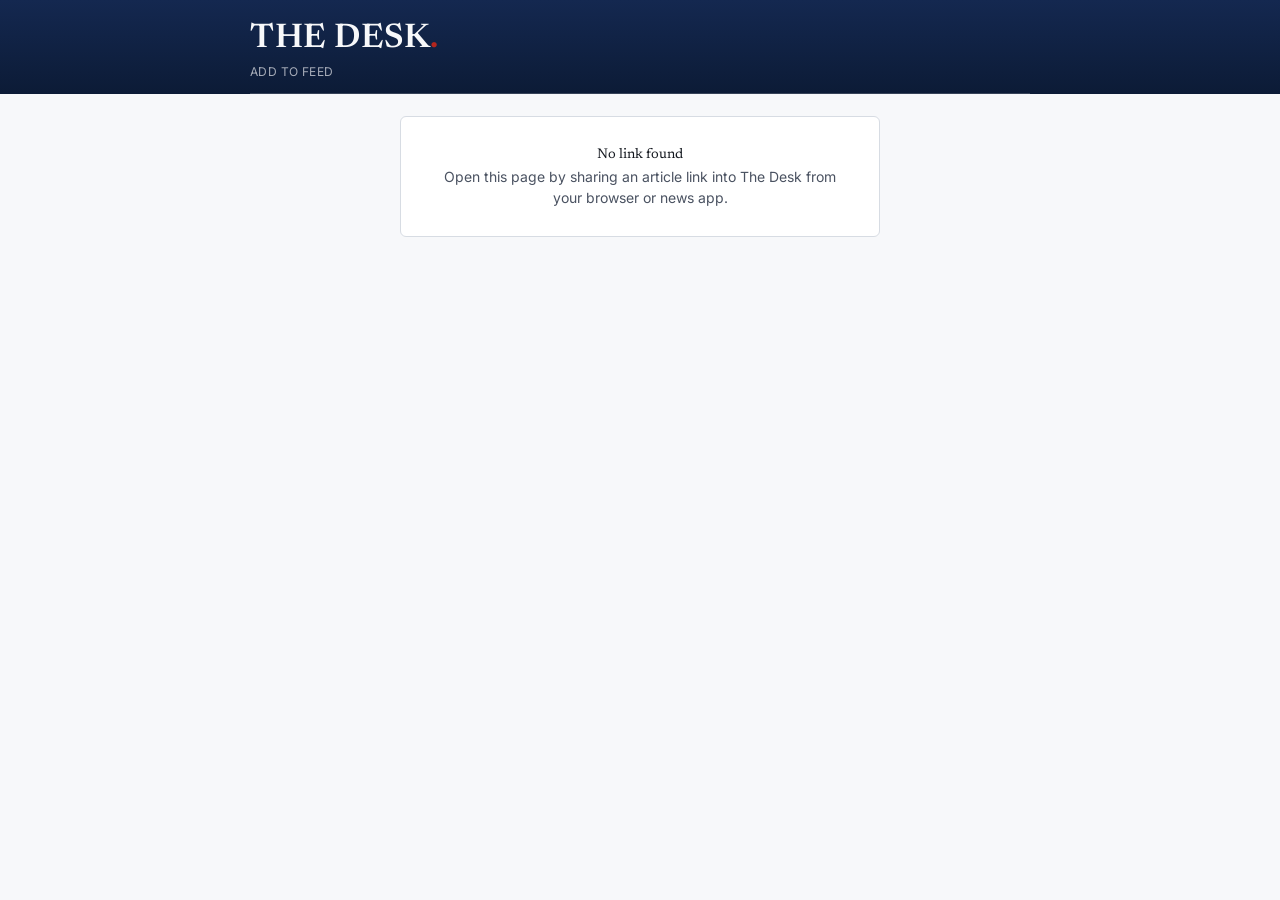
==== share-target.html @ 2bec9989 "desk" ====
<!doctype html>
<html lang="en">
<head>
<meta charset="UTF-8" />
<meta name="viewport" content="width=device-width, initial-scale=1, viewport-fit=cover" />
<title>Add to The Desk</title>
<meta name="theme-color" content="#142850" />
<link rel="manifest" href="manifest.json" />
<link rel="icon" href="icon-192.png" />
<link rel="apple-touch-icon" href="icon-192.png" />

<link rel="preconnect" href="https://fonts.googleapis.com">
<link rel="preconnect" href="https://fonts.gstatic.com" crossorigin>
<link href="https://fonts.googleapis.com/css2?family=Newsreader:ital,opsz,wght@0,6..72,400;0,6..72,600;0,6..72,700&family=Inter:wght@400;500;600;700&family=Noto+Serif+Devanagari:wght@400;600;700&family=Noto+Sans+Devanagari:wght@400;500;600&display=swap" rel="stylesheet">

<link rel="stylesheet" href="styles.css" />
</head>
<body>

<header class="masthead">
  <div class="masthead-top">
    <h1 class="masthead-name"><a href="index.html">THE DESK<span class="mark">.</span></a></h1>
  </div>
  <div class="dateline"><span>Add to feed</span><span></span></div>
</header>

<main class="share-main" id="shareRoot"></main>

<script src="config.js"></script>
<script src="share.js"></script>
</body>
</html>
---- styles.css ----
/* ============================================================
   DESIGN TOKENS
   ============================================================ */
:root {
  --ink:        #14181F;   /* primary text */
  --ink-soft:   #4A5261;   /* secondary text */
  --navy:       #142850;   /* masthead, primary */
  --navy-deep:  #0C1B36;   /* masthead gradient depth */
  --wire-blue:  #2E5C8A;   /* links, tags, active states */
  --wire-blue-soft: #E4ECF5; /* tag backgrounds */
  --paper:      #F7F8FA;   /* page background */
  --paper-card: #FFFFFF;   /* card / row background */
  --hairline:   #D7DCE3;   /* dividers */
  --hairline-strong: #B7C0CC;
  --press-red:  #B3261E;   /* live / breaking accent only */
  --press-red-soft: #FBEAE9;

  --font-display: 'Newsreader', 'Noto Serif Devanagari', Georgia, serif;
  --font-ui: 'Inter', 'Noto Sans Devanagari', -apple-system, sans-serif;

  --radius: 3px;
}

[lang="mr"] {
  --font-display: 'Noto Serif Devanagari', 'Newsreader', Georgia, serif;
  --font-ui: 'Noto Sans Devanagari', 'Inter', -apple-system, sans-serif;
}

* { box-sizing: border-box; }
html, body { margin: 0; padding: 0; }
body {
  background: var(--paper);
  color: var(--ink);
  font-family: var(--font-ui);
  -webkit-font-smoothing: antialiased;
  min-height: 100vh;
}
a { color: inherit; }
button { font-family: inherit; cursor: pointer; }

@media (prefers-reduced-motion: reduce) {
  *, *::before, *::after {
    animation-duration: 0.001ms !important;
    transition-duration: 0.001ms !important;
  }
}

/* ============================================================
   MASTHEAD
   ============================================================ */
.masthead {
  background: linear-gradient(180deg, var(--navy) 0%, var(--navy-deep) 100%);
  color: var(--paper);
  padding: 22px 20px 0;
}
.masthead-top {
  max-width: 780px;
  margin: 0 auto;
  display: flex;
  align-items: baseline;
  justify-content: space-between;
  flex-wrap: wrap;
  gap: 10px;
}
.masthead-name {
  font-family: var(--font-display);
  font-weight: 600;
  font-size: 34px;
  letter-spacing: 0.5px;
  margin: 0;
  line-height: 1;
}
.masthead-name a { text-decoration: none; }
.masthead-name .mark { color: var(--press-red); }

.masthead-controls {
  display: flex;
  align-items: center;
  gap: 14px;
}
.lang-select {
  background: transparent;
  border: 1px solid rgba(247,248,250,0.35);
  color: var(--paper);
  font-family: var(--font-ui);
  font-size: 13px;
  padding: 5px 10px;
  border-radius: var(--radius);
}
.lang-select option { color: var(--ink); }

.dateline {
  max-width: 780px;
  margin: 8px auto 0;
  display: flex;
  justify-content: space-between;
  font-size: 12px;
  letter-spacing: 0.4px;
  color: rgba(247,248,250,0.65);
  padding-bottom: 14px;
  border-bottom: 1px solid rgba(247,248,250,0.18);
  text-transform: uppercase;
}

/* Tabs */
.tabs {
  max-width: 780px;
  margin: 0 auto;
  display: flex;
  gap: 4px;
  overflow-x: auto;
  scrollbar-width: none;
}
.tabs::-webkit-scrollbar { display: none; }
.tab-btn {
  background: none;
  border: none;
  color: rgba(247,248,250,0.62);
  font-family: var(--font-ui);
  font-weight: 600;
  font-size: 14px;
  padding: 14px 14px 12px;
  white-space: nowrap;
  border-bottom: 2px solid transparent;
  display: flex;
  align-items: center;
  gap: 6px;
}
.tab-btn.active {
  color: var(--paper);
  border-bottom-color: var(--press-red);
}
.tab-btn:disabled {
  color: rgba(247,248,250,0.3);
  cursor: default;
}
.tab-btn .soon {
  font-size: 10px;
  font-weight: 500;
  border: 1px solid rgba(247,248,250,0.3);
  padding: 1px 5px;
  border-radius: 8px;
  text-transform: uppercase;
  letter-spacing: 0.3px;
}
.live-dot {
  width: 7px; height: 7px;
  border-radius: 50%;
  background: var(--press-red);
  display: inline-block;
  animation: pulse 1.8s ease-in-out infinite;
}
@keyframes pulse {
  0%, 100% { opacity: 1; }
  50% { opacity: 0.35; }
}

/* ============================================================
   CONTENT
   ============================================================ */
main {
  max-width: 780px;
  margin: 0 auto;
  padding: 22px 20px 80px;
}

.section-label {
  font-family: var(--font-ui);
  font-size: 12px;
  font-weight: 700;
  letter-spacing: 1px;
  text-transform: uppercase;
  color: var(--wire-blue);
  margin: 0 0 4px;
}
.section-sub {
  font-size: 13px;
  color: var(--ink-soft);
  margin: 0 0 18px;
}

/* Article row */
.article-list {
  display: flex;
  flex-direction: column;
}
.article-row {
  display: block;
  text-decoration: none;
  color: inherit;
  padding: 18px 0;
  border-bottom: 1px solid var(--hairline);
}
.article-row:first-child { padding-top: 0; }

.article-meta-row {
  display: flex;
  align-items: center;
  gap: 8px;
  margin-bottom: 6px;
  flex-wrap: wrap;
}
.tag {
  font-size: 11px;
  font-weight: 600;
  text-transform: uppercase;
  letter-spacing: 0.4px;
  color: var(--wire-blue);
  background: var(--wire-blue-soft);
  padding: 2px 8px;
  border-radius: 10px;
}
.tag.breaking {
  color: var(--press-red);
  background: var(--press-red-soft);
}
.meta-date {
  font-size: 12px;
  color: var(--ink-soft);
}

.headline {
  font-family: var(--font-display);
  font-size: 21px;
  font-weight: 600;
  line-height: 1.28;
  margin: 0 0 6px;
}
.byline {
  font-size: 13px;
  color: var(--ink-soft);
}
.byline .outlet { color: var(--ink); font-weight: 600; }

/* Video row (Live News) */
.video-list {
  display: flex;
  flex-direction: column;
  gap: 18px;
}
.video-row {
  display: flex;
  gap: 14px;
  text-decoration: none;
  color: inherit;
  padding-bottom: 18px;
  border-bottom: 1px solid var(--hairline);
}
.video-row:last-child { border-bottom: none; }
.video-thumb {
  width: 132px;
  min-width: 132px;
  aspect-ratio: 16/9;
  background: var(--hairline);
  border-radius: var(--radius);
  object-fit: cover;
}
.video-info { display: flex; flex-direction: column; justify-content: center; }
.video-title {
  font-family: var(--font-display);
  font-size: 16px;
  font-weight: 600;
  line-height: 1.3;
  margin: 0 0 6px;
}
.video-channel {
  font-size: 12px;
  font-weight: 600;
  color: var(--wire-blue);
  margin-bottom: 2px;
}
.video-time { font-size: 12px; color: var(--ink-soft); }

/* States */
.state-block {
  padding: 40px 10px;
  text-align: center;
  color: var(--ink-soft);
}
.state-title {
  font-family: var(--font-display);
  font-size: 19px;
  color: var(--ink);
  margin: 0 0 8px;
}
.state-block p { font-size: 14px; line-height: 1.5; margin: 0 auto; max-width: 420px; }
.categories-soon p { font-size: 14px; line-height: 1.5; margin: 0; }
.state-block code {
  background: var(--wire-blue-soft);
  padding: 1px 5px;
  border-radius: 3px;
  font-size: 12px;
}
.spinner {
  width: 18px; height: 18px;
  border: 2px solid var(--hairline-strong);
  border-top-color: var(--wire-blue);
  border-radius: 50%;
  animation: spin 0.8s linear infinite;
  margin: 0 auto 14px;
}
@keyframes spin { to { transform: rotate(360deg); } }

.categories-soon {
  border: 1px dashed var(--hairline-strong);
  border-radius: var(--radius);
  padding: 30px 20px;
  text-align: center;
  color: var(--ink-soft);
  font-size: 14px;
}

footer.app-footer {
  max-width: 780px;
  margin: 0 auto;
  padding: 0 20px 40px;
  font-size: 11px;
  color: var(--ink-soft);
  text-align: center;
  letter-spacing: 0.3px;
}

@media (max-width: 480px) {
  .masthead-name { font-size: 27px; }
  .headline { font-size: 19px; }
  .video-thumb { width: 108px; min-width: 108px; }
}

/* ============================================================
   SHARE PAGE (one-tap "add to feed" from the OS share sheet)
   ============================================================ */
.share-main {
  max-width: 520px;
  margin: 0 auto;
  padding: 22px 20px 60px;
}
.share-card {
  background: var(--paper-card);
  border: 1px solid var(--hairline);
  border-radius: 6px;
  padding: 18px;
}
.field { margin-bottom: 18px; }
.field:last-child { margin-bottom: 0; }
.field-label {
  display: block;
  font-size: 11px;
  font-weight: 700;
  text-transform: uppercase;
  letter-spacing: 0.6px;
  color: var(--wire-blue);
  margin-bottom: 6px;
}
.field-link {
  font-size: 13px;
  color: var(--ink-soft);
  word-break: break-all;
  background: var(--paper);
  border: 1px solid var(--hairline);
  border-radius: var(--radius);
  padding: 8px 10px;
}
.field input[type="text"] {
  width: 100%;
  font-family: var(--font-ui);
  font-size: 15px;
  color: var(--ink);
  border: 1px solid var(--hairline-strong);
  border-radius: var(--radius);
  padding: 9px 10px;
  background: var(--paper-card);
}
.field input[type="text"]:focus {
  outline: 2px solid var(--wire-blue);
  outline-offset: 1px;
}

.chip-group { display: flex; flex-wrap: wrap; gap: 8px; }
.chip {
  border: 1px solid var(--hairline-strong);
  background: var(--paper-card);
  color: var(--ink-soft);
  font-size: 13px;
  font-weight: 600;
  padding: 7px 14px;
  border-radius: 20px;
}
.chip.selected {
  background: var(--navy);
  border-color: var(--navy);
  color: var(--paper);
}
.chip:focus-visible { outline: 2px solid var(--wire-blue); outline-offset: 2px; }

.toggle-row {
  display: flex;
  align-items: center;
  gap: 10px;
  font-size: 14px;
}
.toggle-row input { width: 17px; height: 17px; accent-color: var(--press-red); }

.submit-btn {
  width: 100%;
  background: var(--press-red);
  color: #fff;
  border: none;
  font-family: var(--font-ui);
  font-weight: 700;
  font-size: 15px;
  letter-spacing: 0.3px;
  padding: 13px;
  border-radius: var(--radius);
  margin-top: 22px;
}
.submit-btn:active { opacity: 0.85; }
.submit-btn:disabled { background: var(--hairline-strong); }

.success-block {
  text-align: center;
  padding: 30px 10px;
}
.success-mark {
  width: 44px; height: 44px;
  border-radius: 50%;
  background: var(--wire-blue-soft);
  color: var(--wire-blue);
  display: flex; align-items: center; justify-content: center;
  margin: 0 auto 14px;
  font-size: 22px;
}
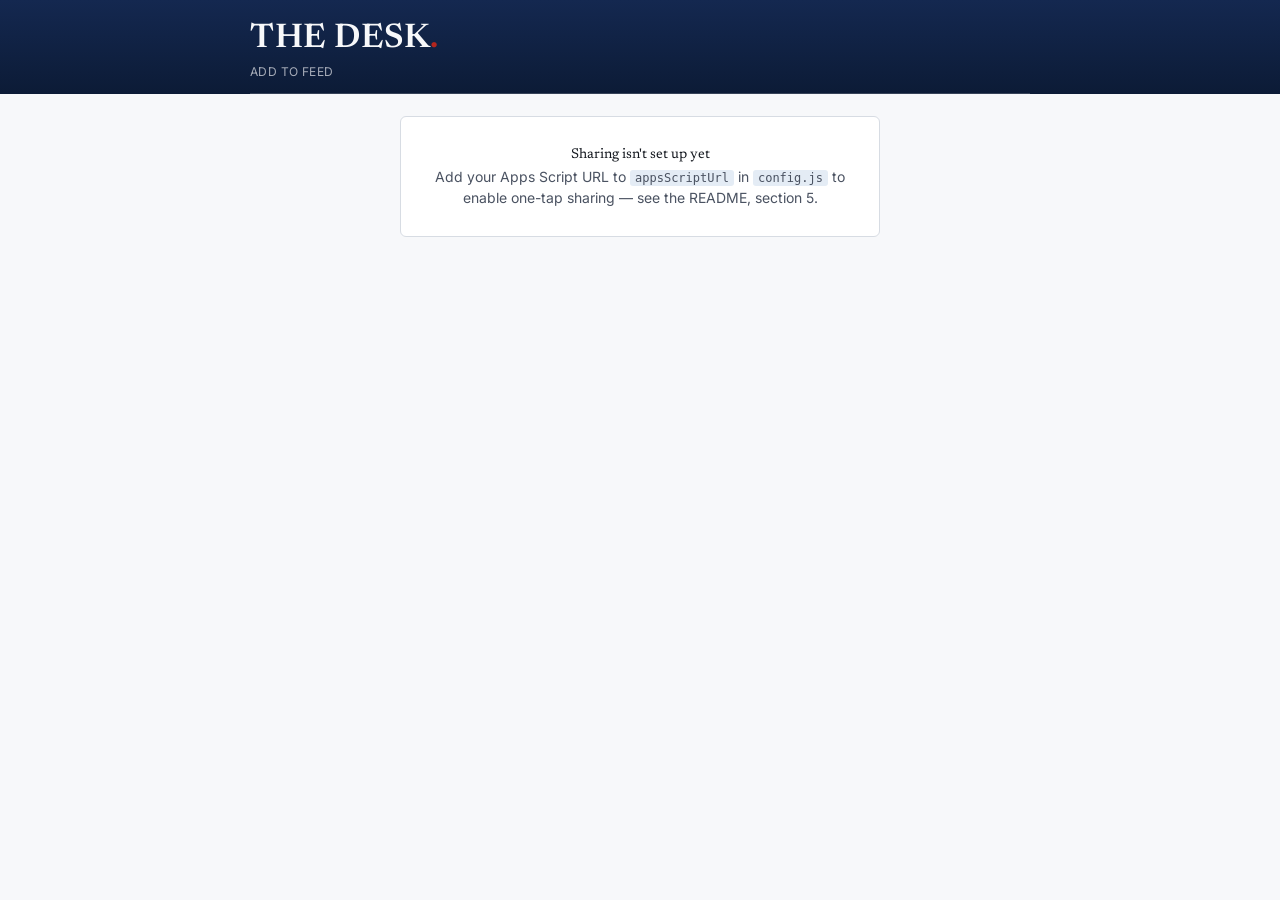
==== commit 805317d2: "Add files via upload" ====
--- a/share-target.html
+++ b/share-target.html
@@ -13,7 +13,440 @@
 <link rel="preconnect" href="https://fonts.gstatic.com" crossorigin>
 <link href="https://fonts.googleapis.com/css2?family=Newsreader:ital,opsz,wght@0,6..72,400;0,6..72,600;0,6..72,700&family=Inter:wght@400;500;600;700&family=Noto+Serif+Devanagari:wght@400;600;700&family=Noto+Sans+Devanagari:wght@400;500;600&display=swap" rel="stylesheet">
 
-<link rel="stylesheet" href="styles.css" />
+<style>
+/* ============================================================
+   DESIGN TOKENS
+   ============================================================ */
+:root {
+  --ink:        #14181F;   /* primary text */
+  --ink-soft:   #4A5261;   /* secondary text */
+  --navy:       #142850;   /* masthead, primary */
+  --navy-deep:  #0C1B36;   /* masthead gradient depth */
+  --wire-blue:  #2E5C8A;   /* links, tags, active states */
+  --wire-blue-soft: #E4ECF5; /* tag backgrounds */
+  --paper:      #F7F8FA;   /* page background */
+  --paper-card: #FFFFFF;   /* card / row background */
+  --hairline:   #D7DCE3;   /* dividers */
+  --hairline-strong: #B7C0CC;
+  --press-red:  #B3261E;   /* live / breaking accent only */
+  --press-red-soft: #FBEAE9;
+
+  --font-display: 'Newsreader', 'Noto Serif Devanagari', Georgia, serif;
+  --font-ui: 'Inter', 'Noto Sans Devanagari', -apple-system, sans-serif;
+
+  --radius: 3px;
+}
+
+[lang="mr"] {
+  --font-display: 'Noto Serif Devanagari', 'Newsreader', Georgia, serif;
+  --font-ui: 'Noto Sans Devanagari', 'Inter', -apple-system, sans-serif;
+}
+
+* { box-sizing: border-box; }
+html, body { margin: 0; padding: 0; }
+body {
+  background: var(--paper);
+  color: var(--ink);
+  font-family: var(--font-ui);
+  -webkit-font-smoothing: antialiased;
+  min-height: 100vh;
+}
+a { color: inherit; }
+button { font-family: inherit; cursor: pointer; }
+
+@media (prefers-reduced-motion: reduce) {
+  *, *::before, *::after {
+    animation-duration: 0.001ms !important;
+    transition-duration: 0.001ms !important;
+  }
+}
+
+/* ============================================================
+   MASTHEAD
+   ============================================================ */
+.masthead {
+  background: linear-gradient(180deg, var(--navy) 0%, var(--navy-deep) 100%);
+  color: var(--paper);
+  padding: 22px 20px 0;
+}
+.masthead-top {
+  max-width: 780px;
+  margin: 0 auto;
+  display: flex;
+  align-items: baseline;
+  justify-content: space-between;
+  flex-wrap: wrap;
+  gap: 10px;
+}
+.masthead-name {
+  font-family: var(--font-display);
+  font-weight: 600;
+  font-size: 34px;
+  letter-spacing: 0.5px;
+  margin: 0;
+  line-height: 1;
+}
+.masthead-name a { text-decoration: none; }
+.masthead-name .mark { color: var(--press-red); }
+
+.masthead-controls {
+  display: flex;
+  align-items: center;
+  gap: 14px;
+}
+.lang-select {
+  background: transparent;
+  border: 1px solid rgba(247,248,250,0.35);
+  color: var(--paper);
+  font-family: var(--font-ui);
+  font-size: 13px;
+  padding: 5px 10px;
+  border-radius: var(--radius);
+}
+.lang-select option { color: var(--ink); }
+
+.dateline {
+  max-width: 780px;
+  margin: 8px auto 0;
+  display: flex;
+  justify-content: space-between;
+  font-size: 12px;
+  letter-spacing: 0.4px;
+  color: rgba(247,248,250,0.65);
+  padding-bottom: 14px;
+  border-bottom: 1px solid rgba(247,248,250,0.18);
+  text-transform: uppercase;
+}
+
+/* Tabs */
+.tabs {
+  max-width: 780px;
+  margin: 0 auto;
+  display: flex;
+  gap: 4px;
+  overflow-x: auto;
+  scrollbar-width: none;
+}
+.tabs::-webkit-scrollbar { display: none; }
+.tab-btn {
+  background: none;
+  border: none;
+  color: rgba(247,248,250,0.62);
+  font-family: var(--font-ui);
+  font-weight: 600;
+  font-size: 14px;
+  padding: 14px 14px 12px;
+  white-space: nowrap;
+  border-bottom: 2px solid transparent;
+  display: flex;
+  align-items: center;
+  gap: 6px;
+}
+.tab-btn.active {
+  color: var(--paper);
+  border-bottom-color: var(--press-red);
+}
+.tab-btn:disabled {
+  color: rgba(247,248,250,0.3);
+  cursor: default;
+}
+.tab-btn .soon {
+  font-size: 10px;
+  font-weight: 500;
+  border: 1px solid rgba(247,248,250,0.3);
+  padding: 1px 5px;
+  border-radius: 8px;
+  text-transform: uppercase;
+  letter-spacing: 0.3px;
+}
+.live-dot {
+  width: 7px; height: 7px;
+  border-radius: 50%;
+  background: var(--press-red);
+  display: inline-block;
+  animation: pulse 1.8s ease-in-out infinite;
+}
+@keyframes pulse {
+  0%, 100% { opacity: 1; }
+  50% { opacity: 0.35; }
+}
+
+/* ============================================================
+   CONTENT
+   ============================================================ */
+main {
+  max-width: 780px;
+  margin: 0 auto;
+  padding: 22px 20px 80px;
+}
+
+.section-label {
+  font-family: var(--font-ui);
+  font-size: 12px;
+  font-weight: 700;
+  letter-spacing: 1px;
+  text-transform: uppercase;
+  color: var(--wire-blue);
+  margin: 0 0 4px;
+}
+.section-sub {
+  font-size: 13px;
+  color: var(--ink-soft);
+  margin: 0 0 18px;
+}
+
+/* Article row */
+.article-list {
+  display: flex;
+  flex-direction: column;
+}
+.article-row {
+  display: block;
+  text-decoration: none;
+  color: inherit;
+  padding: 18px 0;
+  border-bottom: 1px solid var(--hairline);
+}
+.article-row:first-child { padding-top: 0; }
+
+.article-meta-row {
+  display: flex;
+  align-items: center;
+  gap: 8px;
+  margin-bottom: 6px;
+  flex-wrap: wrap;
+}
+.tag {
+  font-size: 11px;
+  font-weight: 600;
+  text-transform: uppercase;
+  letter-spacing: 0.4px;
+  color: var(--wire-blue);
+  background: var(--wire-blue-soft);
+  padding: 2px 8px;
+  border-radius: 10px;
+}
+.tag.breaking {
+  color: var(--press-red);
+  background: var(--press-red-soft);
+}
+.meta-date {
+  font-size: 12px;
+  color: var(--ink-soft);
+}
+
+.headline {
+  font-family: var(--font-display);
+  font-size: 21px;
+  font-weight: 600;
+  line-height: 1.28;
+  margin: 0 0 6px;
+}
+.byline {
+  font-size: 13px;
+  color: var(--ink-soft);
+}
+.byline .outlet { color: var(--ink); font-weight: 600; }
+
+/* Video row (Live News) */
+.video-list {
+  display: flex;
+  flex-direction: column;
+  gap: 18px;
+}
+.video-row {
+  display: flex;
+  gap: 14px;
+  text-decoration: none;
+  color: inherit;
+  padding-bottom: 18px;
+  border-bottom: 1px solid var(--hairline);
+}
+.video-row:last-child { border-bottom: none; }
+.video-thumb {
+  width: 132px;
+  min-width: 132px;
+  aspect-ratio: 16/9;
+  background: var(--hairline);
+  border-radius: var(--radius);
+  object-fit: cover;
+}
+.video-info { display: flex; flex-direction: column; justify-content: center; }
+.video-title {
+  font-family: var(--font-display);
+  font-size: 16px;
+  font-weight: 600;
+  line-height: 1.3;
+  margin: 0 0 6px;
+}
+.video-channel {
+  font-size: 12px;
+  font-weight: 600;
+  color: var(--wire-blue);
+  margin-bottom: 2px;
+}
+.video-time { font-size: 12px; color: var(--ink-soft); }
+
+/* States */
+.state-block {
+  padding: 40px 10px;
+  text-align: center;
+  color: var(--ink-soft);
+}
+.state-title {
+  font-family: var(--font-display);
+  font-size: 19px;
+  color: var(--ink);
+  margin: 0 0 8px;
+}
+.state-block p { font-size: 14px; line-height: 1.5; margin: 0 auto; max-width: 420px; }
+.categories-soon p { font-size: 14px; line-height: 1.5; margin: 0; }
+.state-block code {
+  background: var(--wire-blue-soft);
+  padding: 1px 5px;
+  border-radius: 3px;
+  font-size: 12px;
+}
+.spinner {
+  width: 18px; height: 18px;
+  border: 2px solid var(--hairline-strong);
+  border-top-color: var(--wire-blue);
+  border-radius: 50%;
+  animation: spin 0.8s linear infinite;
+  margin: 0 auto 14px;
+}
+@keyframes spin { to { transform: rotate(360deg); } }
+
+.categories-soon {
+  border: 1px dashed var(--hairline-strong);
+  border-radius: var(--radius);
+  padding: 30px 20px;
+  text-align: center;
+  color: var(--ink-soft);
+  font-size: 14px;
+}
+
+footer.app-footer {
+  max-width: 780px;
+  margin: 0 auto;
+  padding: 0 20px 40px;
+  font-size: 11px;
+  color: var(--ink-soft);
+  text-align: center;
+  letter-spacing: 0.3px;
+}
+
+@media (max-width: 480px) {
+  .masthead-name { font-size: 27px; }
+  .headline { font-size: 19px; }
+  .video-thumb { width: 108px; min-width: 108px; }
+}
+
+/* ============================================================
+   SHARE PAGE (one-tap "add to feed" from the OS share sheet)
+   ============================================================ */
+.share-main {
+  max-width: 520px;
+  margin: 0 auto;
+  padding: 22px 20px 60px;
+}
+.share-card {
+  background: var(--paper-card);
+  border: 1px solid var(--hairline);
+  border-radius: 6px;
+  padding: 18px;
+}
+.field { margin-bottom: 18px; }
+.field:last-child { margin-bottom: 0; }
+.field-label {
+  display: block;
+  font-size: 11px;
+  font-weight: 700;
+  text-transform: uppercase;
+  letter-spacing: 0.6px;
+  color: var(--wire-blue);
+  margin-bottom: 6px;
+}
+.field-link {
+  font-size: 13px;
+  color: var(--ink-soft);
+  word-break: break-all;
+  background: var(--paper);
+  border: 1px solid var(--hairline);
+  border-radius: var(--radius);
+  padding: 8px 10px;
+}
+.field input[type="text"] {
+  width: 100%;
+  font-family: var(--font-ui);
+  font-size: 15px;
+  color: var(--ink);
+  border: 1px solid var(--hairline-strong);
+  border-radius: var(--radius);
+  padding: 9px 10px;
+  background: var(--paper-card);
+}
+.field input[type="text"]:focus {
+  outline: 2px solid var(--wire-blue);
+  outline-offset: 1px;
+}
+
+.chip-group { display: flex; flex-wrap: wrap; gap: 8px; }
+.chip {
+  border: 1px solid var(--hairline-strong);
+  background: var(--paper-card);
+  color: var(--ink-soft);
+  font-size: 13px;
+  font-weight: 600;
+  padding: 7px 14px;
+  border-radius: 20px;
+}
+.chip.selected {
+  background: var(--navy);
+  border-color: var(--navy);
+  color: var(--paper);
+}
+.chip:focus-visible { outline: 2px solid var(--wire-blue); outline-offset: 2px; }
+
+.toggle-row {
+  display: flex;
+  align-items: center;
+  gap: 10px;
+  font-size: 14px;
+}
+.toggle-row input { width: 17px; height: 17px; accent-color: var(--press-red); }
+
+.submit-btn {
+  width: 100%;
+  background: var(--press-red);
+  color: #fff;
+  border: none;
+  font-family: var(--font-ui);
+  font-weight: 700;
+  font-size: 15px;
+  letter-spacing: 0.3px;
+  padding: 13px;
+  border-radius: var(--radius);
+  margin-top: 22px;
+}
+.submit-btn:active { opacity: 0.85; }
+.submit-btn:disabled { background: var(--hairline-strong); }
+
+.success-block {
+  text-align: center;
+  padding: 30px 10px;
+}
+.success-mark {
+  width: 44px; height: 44px;
+  border-radius: 50%;
+  background: var(--wire-blue-soft);
+  color: var(--wire-blue);
+  display: flex; align-items: center; justify-content: center;
+  margin: 0 auto 14px;
+  font-size: 22px;
+}
+
+</style>
 </head>
 <body>
 
